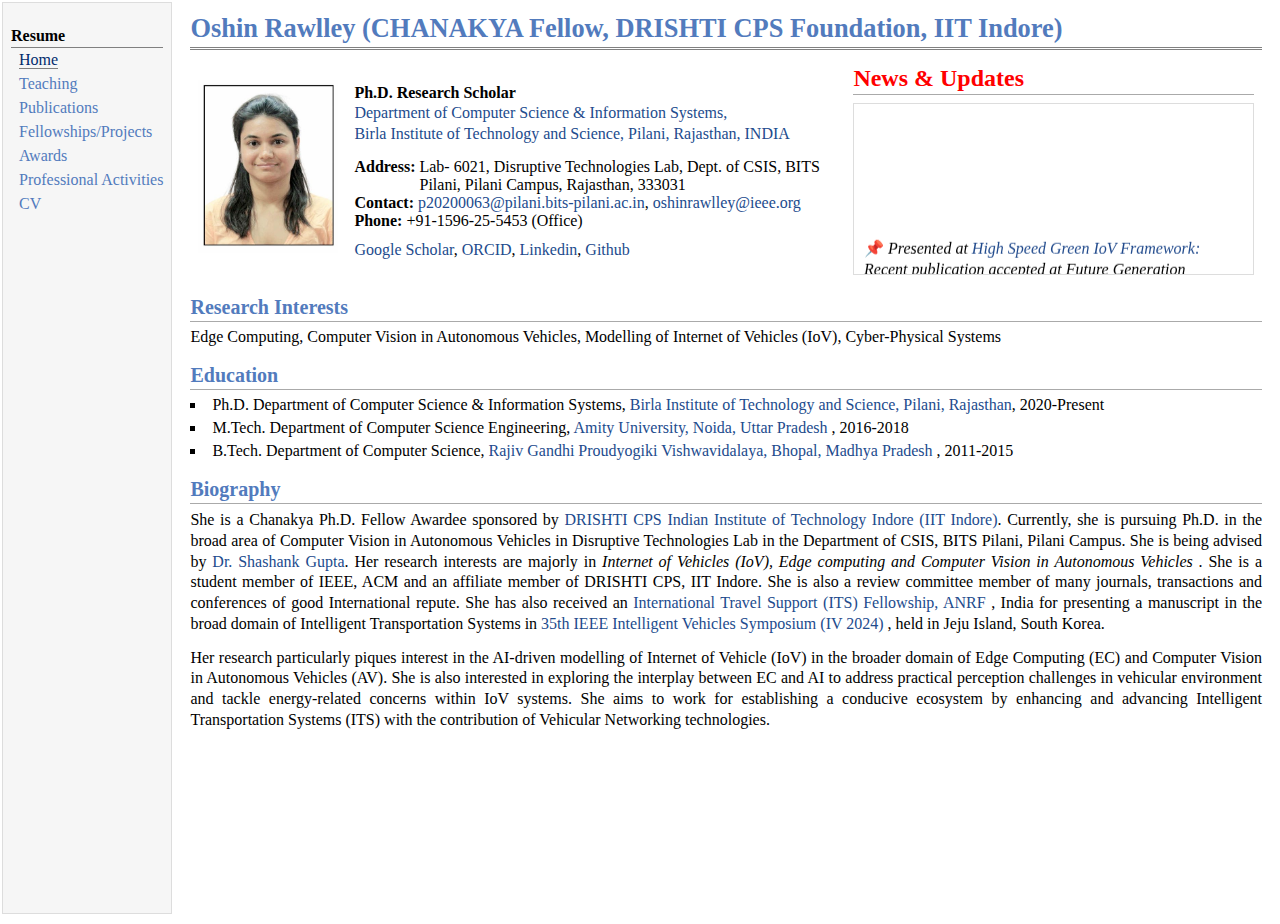
==== index.html @ a09fd59a "test5" ====
<!DOCTYPE html PUBLIC "-//W3C//DTD XHTML 1.1//EN"
  "http://www.w3.org/TR/xhtml11/DTD/xhtml11.dtd">
<html xmlns="http://www.w3.org/1999/xhtml" xml:lang="en">
<head>
<meta name="generator" content="jemdoc, see http://jemdoc.jaboc.net/" />
<meta http-equiv="Content-Type" content="text/html;charset=utf-8" />
<link rel="stylesheet" href="jemdoc.css" type="text/css" />
<title>Oshin Rawlley</title>
</head>
<body>
<table summary="Table for page layout." id="tlayout">
<tr valign="top">
  <!-- <td id="layout-menu" style="vertical-align: top; height: 100vh; background-color: #f6f6f6; padding: 5px; border-right: 0px solid #dddddd;"><div class="menu-category">Resume</div> -->
<td id="layout-menu"  style="vertical-align: top; height: 100vh; background-color: #f6f6f6; ">   
<div class="menu-category">Resume</div>
<div class="menu-item"><a href="index.html" class="current">Home</a></div>
<div class="menu-item"><a href="teaching.html">Teaching</a></div>
<div class="menu-item"><a href="publication.html">Publications</a></div>
<div class="menu-item"><a href="research-projects.html">Fellowships/Projects</a></div>
<div class="menu-item"><a href="awards.html">Awards </a></div>
<div class="menu-item"><a href="professional-activities.html">Professional Activities</a></div>
<div class="menu-item"><a href="CV.pdf" target="_blank">CV</a></div>
</td>
<td id="layout-content">
<div id="toptitle">
  <h1 style="color: #527bbd;">Oshin Rawlley 
    <a href="https://drishticps.iiti.ac.in/" style="color: #527bbd;">(CHANAKYA Fellow, DRISHTI CPS Foundation, IIT Indore)</a>
</h1>
</div>
<table class="imgtable">
  <tr>
    <!-- Profile Information -->
    <td style="width: 10%;">
      <img src="profile01.jpg" alt="150px" width="140px" height="173px" />&nbsp;
    </td>
    <td align="left">
      <p ><b>Ph.D. Research Scholar </b><br/>
        <a href="https://www.bits-pilani.ac.in/pilani/computer-science-information-systems/">Department of Computer Science & Information Systems,</a> <br />
         <a href="https://www.bits-pilani.ac.in/pilani/">Birla Institute of Technology and Science, Pilani, Rajasthan, INDIA </a> <br />
         <div style="margin-top: 10px; display: flex;">
          <b style="white-space: nowrap;">Address:&nbsp;</b>
          <span>Lab- 6021, Disruptive Technologies Lab, Dept. of CSIS, BITS Pilani, Pilani Campus, Rajasthan, 333031</span>
        </div>
              <b>Contact:</b> <a href="mailto:p20200063@pilani.bits-pilani.ac.in">p20200063@pilani.bits-pilani.ac.in</a>, <a href="mailto:oshinrawlley@ieee.org">oshinrawlley@ieee.org</a> <br/>
      <b>Phone: </b>+91-1596-25-5453 (Office) <br>
      <p style="margin-top: 10px;" ><a href="https://scholar.google.com/citations?user=vemj_AsAAAAJ">Google Scholar</a>, <a href="https://orcid.org/0000-0003-0786-3987">ORCID</a>, <a href="https://www.linkedin.com/in/oshin-r-835b43a1">Linkedin</a>, <a href="https://www.linkedin.com/in/oshin-r-835b43a1">Github</a></p>
      </p>
    </td>

    <!-- News Section -->
    <td style="width: 40%; vertical-align: top; padding-left: 20px; margin-top: -100px;height: 80%;">
      <h2 id="news-heading" class="news-motion" style="margin-top: -30px;">News & Updates</h2>
        <marquee behavior="scroll" direction="up" scrollamount="3" style="height: 150px; border: 1px solid #ddd; padding: 10px;"onmouseover="this.stop();" onmouseout="this.start();">
        <p>📌 <i> Presented at <a href="https://ieeexplore.ieee.org/abstract/document/10634206/">High Speed Green IoV Framework:</a> Recent publication accepted at Future Generation Computer Systems Journal </i> </p>
        <p>📌 <i> Presented at <a href="https://ieeexplore.ieee.org/abstract/document/10588439">IEEE IV 2024</a>, Jeju, South Korea </i> </p>
        <p>📌<i> Awarded <a href="https://ieeexplore.ieee.org/abstract/document/10588439">Chanakya Ph.D.</a> Fellowship </i></p>
        <p>📌<i> New paper <a href="https://ieeexplore.ieee.org/abstract/document/10588439">published</a> in IEEE Transactions </i></p>
        <p>📌<i> Invited speaker at <a href="https://ieeexplore.ieee.org/abstract/document/10588439">IoV Conference</a> 2024 </i></p>
      </marquee>
    </td>
  </tr>
</table>

<style>
  @keyframes slideMotion {
    0% { transform: translateX(-20px); opacity: 0; }
    50% { transform: translateX(10px); opacity: 0.8; }
    100% { transform: translateX(0); opacity: 1; }
  }

  /* .news-motion {
    color: #527bbd;
    text-align: left;
    margin-bottom: 8px;
    margin-top: -10px;
    color: red;
    font-size: 24px;
    font-weight: bold;
    animation: slideMotion 2s ease-in-out infinite alternate;
  } */

  @keyframes glitter {
  0% { text-shadow: 0 0 10px rgb(104, 140, 138), 0 0 20px rgb(124, 129, 112), 0 0 30px #ff0, 0 0 40px rgb(110, 94, 94); }
  50% { text-shadow: 0 0 20px rgb(130, 10, 16), 0 0 30px rgb(230, 221, 221), 0 0 40px #ff0, 0 0 50px rgb(138, 131, 131); }
  100% { text-shadow: 0 0 10px rgb(20, 20, 4), 0 0 20px rgb(127, 109, 109), 0 0 30px rgb(125, 125, 94), 0 0 40px rgb(145, 177, 186); }
}

.news-motion {
    color: red;
    text-align: left;
    margin-bottom: 8px;
    margin-top: -10px;
    font-size: 24px;
    font-weight: bold;
    animation: glitter 0.5s infinite alternate, slideMotion 2s ease-in-out infinite alternate;
}

  

  /* @keyframes blink {
  0%, 100% { opacity: 1; }
  50% { opacity: 0; }
}

.news-motion {
  color: #527bbd;
  text-align: left;
  margin-bottom: 15px;
  color: red;
  font-size: 24px;
  font-weight: bold;
  animation: blink 2s infinite;
} */

</style>


<h2 style="margin-bottom: 5px; margin-top: 0px;">Research Interests</h2>

<p style="margin-bottom: 0px;">Edge Computing, Computer Vision in Autonomous Vehicles, Modelling of Internet of Vehicles (IoV), Cyber-Physical Systems</p>


<h2 style="margin-top: 1px;" >Education</h2>
<ul style="margin-top: 0; padding-left: 0px; list-style-position: inside;">
  <li style="margin-bottom: 5px;">
    Ph.D. Department of Computer Science & Information Systems, <a href ="https://www.bits-pilani.ac.in/pilani/"> Birla Institute of Technology and Science, Pilani, Rajasthan</a>, 2020-Present
  </li>
  <li style="margin-bottom: 5px;">
    M.Tech. Department of Computer Science Engineering, <a href ="https://www.amity.edu/"> Amity University, Noida, Uttar Pradesh </a>, 2016-2018
  </li>
  <li style="margin-bottom: 5px;">
    B.Tech. Department of Computer Science, <a href ="https://www.rgpv.ac.in/"> Rajiv Gandhi Proudyogiki Vishwavidalaya, Bhopal, Madhya Pradesh </a>, 2011-2015
  </li>
</ul>

<h2 style="margin-top: -10px;">Biography</h2>
</div>
<p style="text-align: justify;">She is a Chanakya Ph.D. Fellow Awardee sponsored by <a href ="https://drishticps.iiti.ac.in/"> DRISHTI CPS Indian Institute of Technology Indore (IIT Indore)</a>. Currently, she is pursuing Ph.D. in the broad area of Computer Vision in Autonomous Vehicles in Disruptive Technologies Lab in the Department of CSIS, BITS Pilani, Pilani Campus. She is being advised by  <a href ="https://www.bits-pilani.ac.in/pilani/shashank-gupta/"> Dr. Shashank Gupta</a>. Her research interests are majorly in <i> Internet of Vehicles (IoV),
  Edge computing and Computer Vision in Autonomous Vehicles </i>. She is a student member of IEEE, ACM and an affiliate member of DRISHTI CPS, IIT Indore. She is also a review committee member of many
  journals, transactions and conferences of good International repute. She has also received an <a href="https://anrfonline.in/ANRF/its"> International Travel Support (ITS) Fellowship, ANRF </a>, India for
  presenting a manuscript in the broad domain of Intelligent
  Transportation Systems in <a href="https://ieee-iv.org/2024/"> 35th IEEE Intelligent Vehicles Symposium (IV 2024) </a>, held in Jeju Island, South Korea.</p>

  <p style="text-align: justify;">
  Her research particularly piques interest in the AI-driven modelling of Internet of Vehicle (IoV) in the broader
   domain of Edge Computing (EC) and Computer Vision in
Autonomous Vehicles (AV). She is also interested in exploring the interplay between EC and AI to address practical perception
challenges in vehicular environment and tackle energy-related concerns within IoV systems. She aims to work for establishing a conducive
 ecosystem by enhancing and advancing
 Intelligent Transportation Systems (ITS) with the contribution of Vehicular Networking technologies.
  </p>

  



</td>
</tr>
  
</table>
<!-- <div>Website Hits: <?php include('hitcounter.php'); ?></div> -->
</body>
  
</html>
---- jemdoc.css ----
/* Default css file for jemdoc. */

table#tlayout {
    border: none;
    border-collapse: separate;
    background: white;
}

body {
	background: white;
	font-family: "Adobe Kis", serif;
	/* font-family: Georgia, serif; */

	padding-bottom: 8px;
	margin: 0;
	/* font-size: 17px; */
}

#layout-menu {
	background: #f6f6f6;
	border: 1px solid #dddddd;
	padding-top: 0.5em;
	padding-left: 8px;
	padding-right: 8px;
	font-size: 1.0em;
	width: auto;
	white-space: nowrap;
    text-align: left;
    vertical-align: top;
}

#layout-menu td {
	background: #f4f4f4;
    vertical-align: top;
}

#layout-content {
	padding-top: 0.0em;
	padding-left: 1.0em;
	padding-right: 1.0em;
    border: none;
    background: white;
    text-align: left;
    vertical-align: top;
}

#layout-menu a {
	line-height: 1.5em;
	margin-left: 0.5em;
}

tt {
    background: #ffffdd;
}

pre, tt {
	font-size: 90%;
	font-family: monaco, monospace;
}

a, a > tt {
	color: #224b8d;
	text-decoration: none;
}

a:hover {
	border-bottom: 1px gray dotted;
}

#layout-menu a.current:link, #layout-menu a.current:visited {
	color: #022b6d;
	border-bottom: 1px gray solid;
}
#layout-menu a:link, #layout-menu a:visited, #layout-menu a:hover {
	color: #527bbd;
	text-decoration: none;
}
#layout-menu a:hover {
	text-decoration: none;
}

div.menu-category {
	border-bottom: 1px solid gray;
	margin-top: 0.8em;
	padding-top: 0.2em;
	padding-bottom: 0.1em;
	font-weight: bold;
}

div.menu-item {
	padding-left: 16px;
	text-indent: -16px;
}

div#toptitle {
	padding-bottom: 0.2em;
	margin-bottom: 1.5em;
	border-bottom: 3px double gray;
	}

/* Reduce space if we begin the page with a title. */
div#toptitle + h2, div#toptitle + h3 {
	margin-top: -0.7em;
}

div#subtitle {
	margin-top: 0.0em;
	margin-bottom: 0.0em;
	padding-top: 0em;
	padding-bottom: 0.1em;
}

em {
	font-style: italic;
}

strong {
	font-weight: bold;
}


h1, h2, h3 {
	color: #527bbd;
	margin-top: 0.7em;
	margin-bottom: 0.3em;
	padding-bottom: 0.2em;
	line-height: 1.0;
	padding-top: 0.5em;
	border-bottom: 1px solid #aaaaaa;
}

h1 {
	font-size: 165%;
}

h2 {
	padding-top: 0.8em;
	font-size: 125%;
}

h2 + h3 {
    padding-top: 0.2em;
}

h3 {
	font-size: 110%;
	border-bottom: none;
}

p {
	margin-top: 0.0em;
	margin-bottom: 0.8em;
	padding: 0;
	line-height: 1.3;
}

pre {
	padding: 0;
	margin: 0;
}

div#footer {
	font-size: small;
	border-top: 1px solid #c0c0c0;
	padding-top: 0.1em;
	margin-top: 4.0em;
	color: #c0c0c0;
}

div#footer a {
	color: #80a0b0;
}

div#footer-text {
	float: left;
	padding-bottom: 8px;
}

ul, ol, dl {
	margin-top: 0.2em;
	padding-top: 0;
	margin-bottom: 0.8em;
}

dt {
	margin-top: 0.5em;
	margin-bottom: 0;
}

dl {
	margin-left: 20px;
}

dd {
	color: #222222;
}

dd > *:first-child {
	margin-top: 0;
}

ul {
	list-style-position: outside;
	list-style-type: square;
}

p + ul, p + ol {
	margin-top: -0.5em;
}

li ul, li ol {
	margin-top: -0.3em;
}

ol {
	list-style-position: outside;
	list-style-type: decimal;
}

li p, dd p {
	margin-bottom: 0.3em;
}


ol ol {
	list-style-type: lower-alpha;
}

ol ol ol {
	list-style-type: lower-roman;
}

p + div.codeblock {
	margin-top: -0.6em;
}

div.codeblock, div.infoblock {
	margin-right: 0%;
	margin-top: 1.2em;
	margin-bottom: 1.3em;
}

div.blocktitle {
	font-weight: bold;
	color: #cd7b62;
	margin-top: 1.2em;
	margin-bottom: 0.1em;
}

div.blockcontent {
	border: 1px solid silver;
	padding: 0.3em 0.5em;
}

div.infoblock > div.blockcontent {
	background: #ffffee;
}

div.blockcontent p + ul, div.blockcontent p + ol {
	margin-top: 0.4em;
}

div.infoblock p {
	margin-bottom: 0em;
}

div.infoblock li p, div.infoblock dd p {
	margin-bottom: 0.5em;
}

div.infoblock p + p {
	margin-top: 0.8em;
}

div.codeblock > div.blockcontent {
	background: #f6f6f6;
}

span.pycommand {
	color: #000070;
}

span.statement {
	color: #008800;
}
span.builtin {
	color: #000088;
}
span.special {
	color: #990000;
}
span.operator {
	color: #880000;
}
span.error {
	color: #aa0000;
}
span.comment, span.comment > *, span.string, span.string > * {
	color: #606060;
}

@media print {
	#layout-menu { display: none; }
}

#fwtitle {
	margin: 2px;
}

#fwtitle #toptitle {
	padding-left: 0.5em;
	margin-bottom: 0.5em;
}

#layout-content h1:first-child, #layout-content h2:first-child, #layout-content h3:first-child {
	margin-top: -0.7em;
}

div#toptitle h1, #layout-content div#toptitle h1 {
	margin-bottom: 0.0em;
	padding-bottom: 0.1em;
	padding-top: 0;
	margin-top: 0.5em;
	border-bottom: none;
}

img.eq {
	padding: 0;
	padding-left: 0.1em;
	padding-right: 0.1em;
	margin: 0;
}

img.eqwl {
	padding-left: 2em;
	padding-top: 0.6em;
	padding-bottom: 0.2em;
	margin: 0;
}

table {
    border: 2px solid black;
    border-collapse: collapse;
}

td {
    padding: 2px;
    padding-left: 0.5em;
    padding-right: 0.5em;
    text-align: center;
    border: 1px solid gray;
}

table + table {
    margin-top: 1em;
}

tr.heading {
    font-weight: bold;
    border-bottom: 2px solid black;
}

img {
    border: none;
}

table.imgtable, table.imgtable td {
    border: none;
    text-align: left;
}


.teaching-experience {
	display: flex;
	flex-direction: column;
	width: 100%;
	max-width: 1200px;
	margin: auto;
  }
  
  .year-row {
	display: grid;
	grid-template-columns: 1fr 2fr 2fr; /* Year takes 1 column, semesters take 2 each */
	gap: 20px;
	align-items: center;
	padding: 20px 0;
	border-bottom: 2px solid #ddd;
  }
  
  .year-row h6 {
	grid-column: 1 / 2;
	text-align: center;
	font-size: 1.8rem;
	font-weight: bold;
	color: #2c3e50;
  }
  
  
  
  .semester strong {
	color: #333;
	/* text-decoration: underline; */
  }
  
  .semester a {
	color: #007bff;
	text-decoration: none;
  }
  
  .semester a:hover {
	text-decoration: underline;
  }
  
  @media (max-width: 768px) {
	.year-row {
	  grid-template-columns: 1fr; /* Stack everything for smaller screens */
	}
  }
  

  /* .teaching-experience {
	display: flex;
	justify-content: center;
	align-items: center;
	width: 100%;
	padding: 10px;
  }
  
  .grid-container {
	display: grid;
	grid-template-columns: repeat(auto-fit, minmax(250px, 1fr));
	gap: 15px;
	width: 100%;
	max-width: 1000px;
	padding-left: 40px;

  }
  
  .year-box {
	background-color: #a8b6af36;
	padding: 15px;
	border: 1.5px solid #ddd;
	border-radius: 8px;
	box-shadow: 2px 2px 8px rgba(0, 0, 0, 0.1);
  }
  
  h6 {
	font-size: 20px;
	color: #527bbd;
	text-align: center;
	border-bottom: 1.5px solid #527bbd;
	padding-bottom: 4px;
	margin-bottom: 8px;
  }
  
  .semester {
	margin-top: 6px;
	font-size: 12px;
	line-height: 1.4;
  } */
  

  .teaching-experience {
	display: flex;
	justify-content:right;
	align-items: right;
	width: 100%;
	padding: 5px;
  }
  
  .grid-container {
	display: grid;
	grid-template-columns: repeat(auto-fit, minmax(300px, 1fr));
	column-gap: 20px;
	row-gap: 20px;
	width: 100%;
	max-width: 1150px;
	padding-left: 20px;
	margin-top: -10px;
  }
  
  .year-box {
	background-color: #a8b6af36;
	padding: 15px;
	border: 2px solid #ddd;
	border-radius: 10px;
	box-shadow: 3px 3px 10px rgba(0, 0, 0, 0.1);
  }
  
  h6 {
	font-size: 18px;
	color: #527bbd;
	text-align: center;
	border-bottom: 2px solid #527bbd;
	padding-bottom: 5px;
	margin-bottom: 10px;
	margin-top: 5px;
  }
  
  .semester {
	margin-top: 10px;
	font-size: 13px;
	line-height: 1.5;
  }

  .semester {
	background: #f1f3f5;
	padding: 10px;
	border-radius: 10px;
	box-shadow: 0px 2px 5px rgba(0, 0, 0, 0.1);
	border-left: 4px solid #778492;
  }

  .semester strong {
	color: #527bbd;
	font-size: 15px;
	text-decoration: underline;
	display: inline;
  }
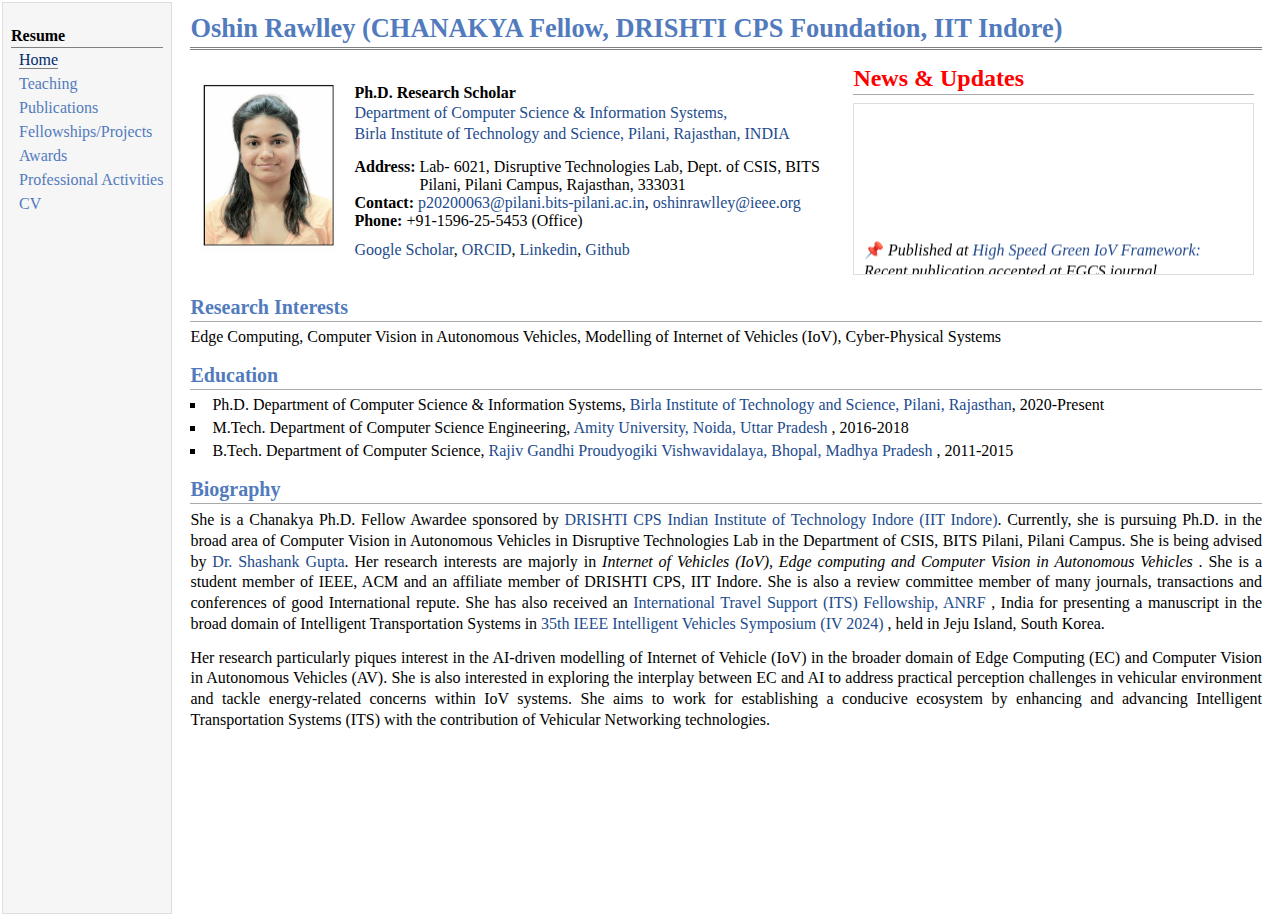
==== commit da891851: "c" ====
--- a/index.html
+++ b/index.html
@@ -51,12 +51,10 @@
     <td style="width: 40%; vertical-align: top; padding-left: 20px; margin-top: -100px;height: 80%;">
       <h2 id="news-heading" class="news-motion" style="margin-top: -30px;">News & Updates</h2>
         <marquee behavior="scroll" direction="up" scrollamount="3" style="height: 150px; border: 1px solid #ddd; padding: 10px;"onmouseover="this.stop();" onmouseout="this.start();">
-        <p>📌 <i> Presented at <a href="https://ieeexplore.ieee.org/abstract/document/10634206/">High Speed Green IoV Framework:</a> Recent publication accepted at Future Generation Computer Systems Journal </i> </p>
+        <p>📌 <i> Published at <a href="https://www.sciencedirect.com/science/article/pii/S0167739X25001128">High Speed Green IoV Framework:</a> Recent publication accepted at FGCS journal </i> </p>
         <p>📌 <i> Presented at <a href="https://ieeexplore.ieee.org/abstract/document/10588439">IEEE IV 2024</a>, Jeju, South Korea </i> </p>
-        <p>📌<i> Awarded <a href="https://ieeexplore.ieee.org/abstract/document/10588439">Chanakya Ph.D.</a> Fellowship </i></p>
-        <p>📌<i> New paper <a href="https://ieeexplore.ieee.org/abstract/document/10588439">published</a> in IEEE Transactions </i></p>
-        <p>📌<i> Invited speaker at <a href="https://ieeexplore.ieee.org/abstract/document/10588439">IoV Conference</a> 2024 </i></p>
-      </marquee>
+        <p>📌<i> New paper <a href="https://ieeexplore.ieee.org/abstract/document/10588439">published</a> in IEEE Transactions on Consumer Electronics </i></p>
+        </marquee>
     </td>
   </tr>
 </table>
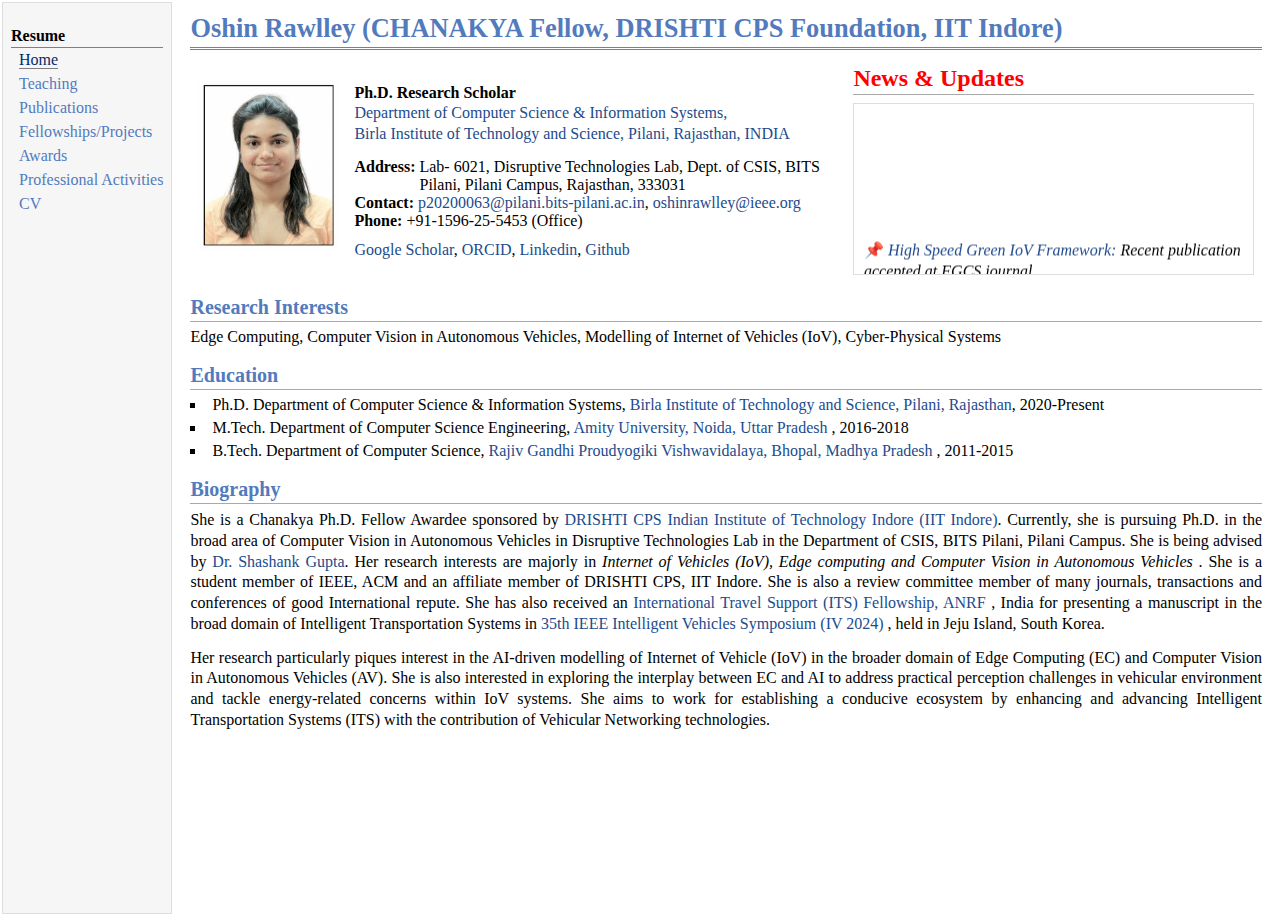
==== commit 512123dd: "done" ====
--- a/index.html
+++ b/index.html
@@ -51,7 +51,7 @@
     <td style="width: 40%; vertical-align: top; padding-left: 20px; margin-top: -100px;height: 80%;">
       <h2 id="news-heading" class="news-motion" style="margin-top: -30px;">News & Updates</h2>
         <marquee behavior="scroll" direction="up" scrollamount="3" style="height: 150px; border: 1px solid #ddd; padding: 10px;"onmouseover="this.stop();" onmouseout="this.start();">
-        <p>📌 <i> Published at <a href="https://www.sciencedirect.com/science/article/pii/S0167739X25001128">High Speed Green IoV Framework:</a> Recent publication accepted at FGCS journal </i> </p>
+        <p>📌 <i> <a href="https://www.sciencedirect.com/science/article/pii/S0167739X25001128">High Speed Green IoV Framework:</a> Recent publication accepted at FGCS journal </i> </p>
         <p>📌 <i> Presented at <a href="https://ieeexplore.ieee.org/abstract/document/10588439">IEEE IV 2024</a>, Jeju, South Korea </i> </p>
         <p>📌<i> New paper <a href="https://ieeexplore.ieee.org/abstract/document/10588439">published</a> in IEEE Transactions on Consumer Electronics </i></p>
         </marquee>
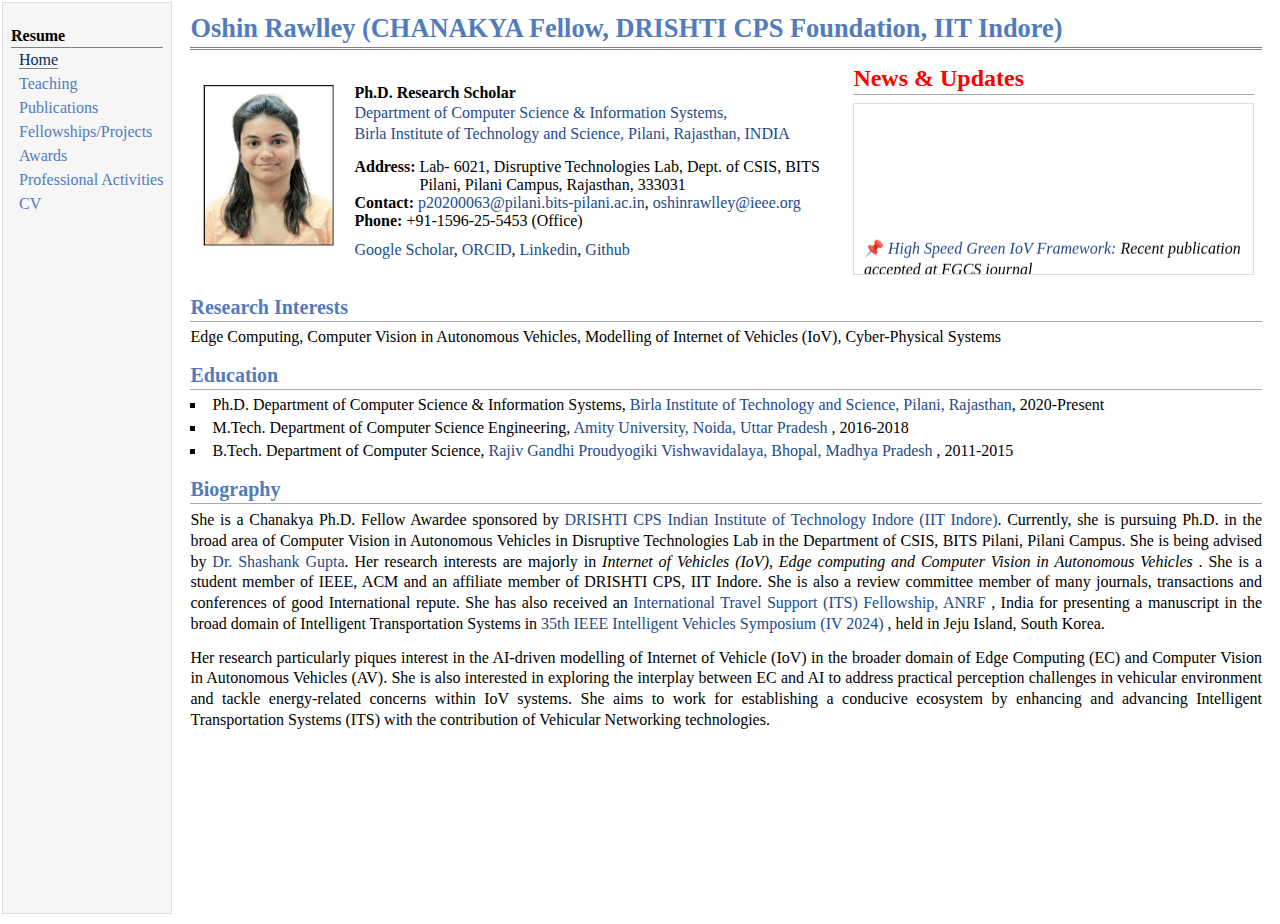
==== commit b5240dfe: "done" ====
--- a/index.html
+++ b/index.html
@@ -19,7 +19,7 @@
 <div class="menu-item"><a href="research-projects.html">Fellowships/Projects</a></div>
 <div class="menu-item"><a href="awards.html">Awards </a></div>
 <div class="menu-item"><a href="professional-activities.html">Professional Activities</a></div>
-<div class="menu-item"><a href="CV.pdf" target="_blank">CV</a></div>
+<div class="menu-item"><a href="CV1.pdf" target="_blank">CV</a></div>
 </td>
 <td id="layout-content">
 <div id="toptitle">
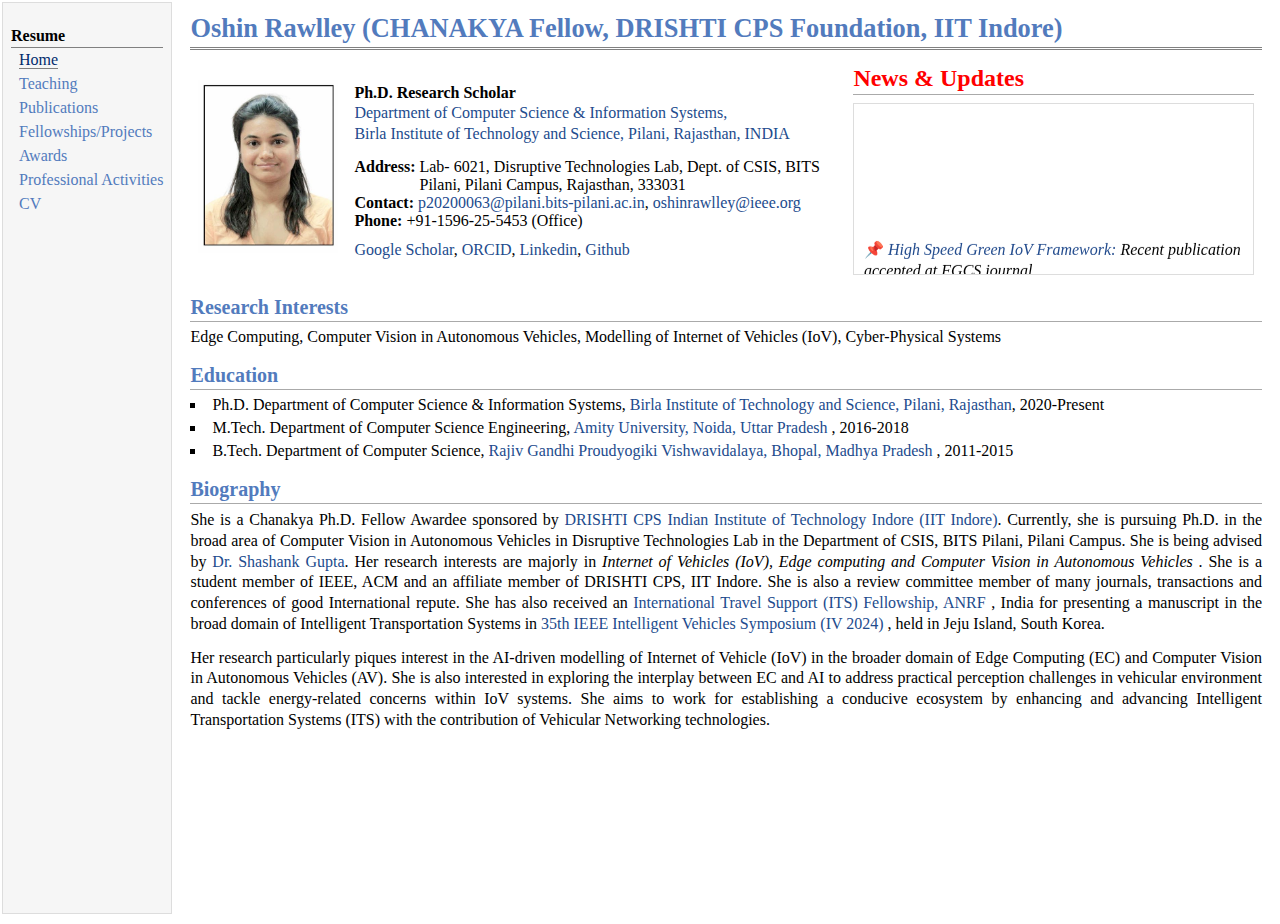
==== commit 1e005ce1: "done" ====
--- a/index.html
+++ b/index.html
@@ -19,7 +19,7 @@
 <div class="menu-item"><a href="research-projects.html">Fellowships/Projects</a></div>
 <div class="menu-item"><a href="awards.html">Awards </a></div>
 <div class="menu-item"><a href="professional-activities.html">Professional Activities</a></div>
-<div class="menu-item"><a href="CV1.pdf" target="_blank">CV</a></div>
+<div class="menu-item"><a href="CV.pdf" target="_blank">CV</a></div>
 </td>
 <td id="layout-content">
 <div id="toptitle">
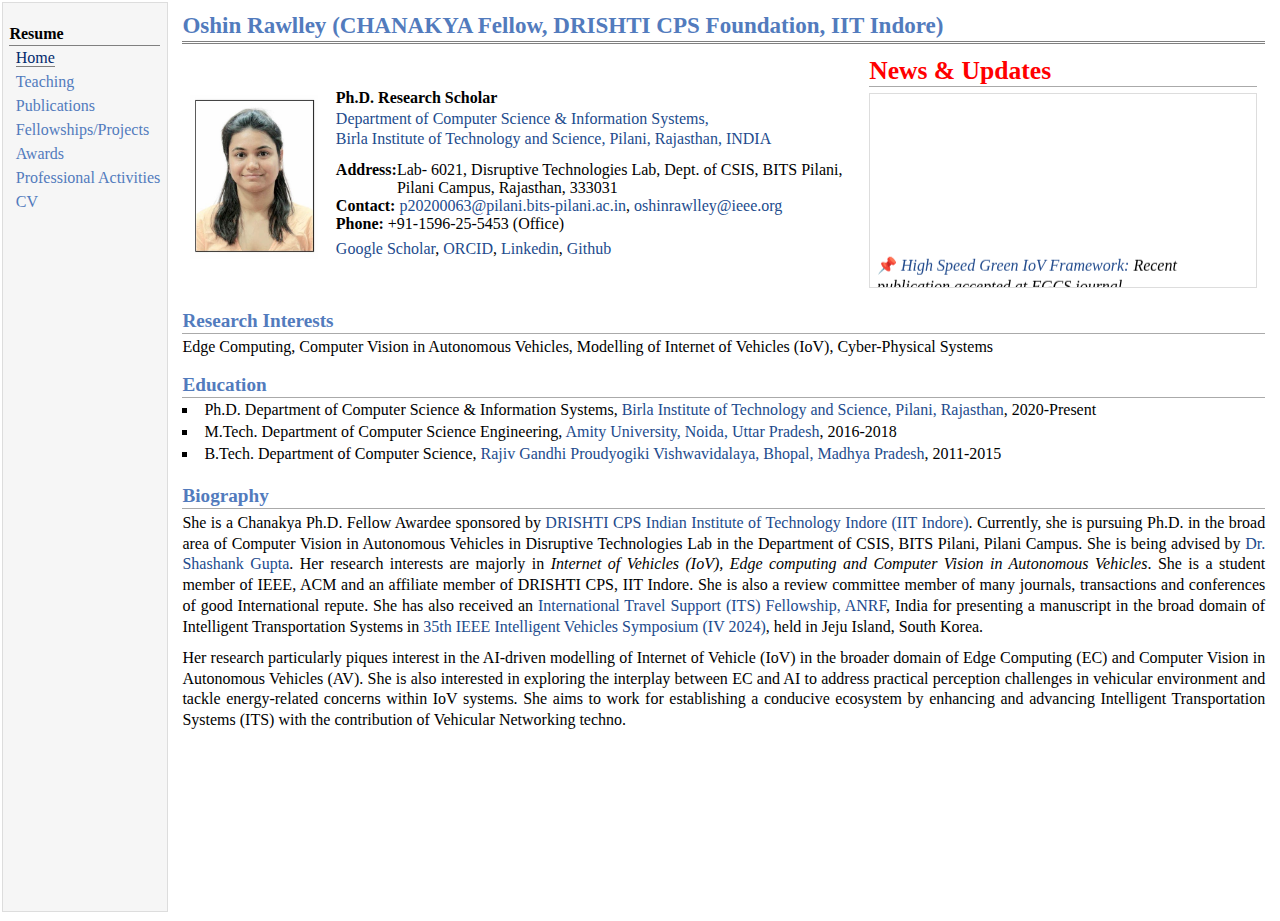
==== commit 4b4f8e8d: "Fixed Scaling" ====
--- a/index.html
+++ b/index.html
@@ -4,62 +4,96 @@
 <head>
 <meta name="generator" content="jemdoc, see http://jemdoc.jaboc.net/" />
 <meta http-equiv="Content-Type" content="text/html;charset=utf-8" />
+<meta name="viewport" content="width=device-width, initial-scale=1.0" /> <!-- Added for proper scaling -->
 <link rel="stylesheet" href="jemdoc.css" type="text/css" />
 <title>Oshin Rawlley</title>
 </head>
 <body>
 <table summary="Table for page layout." id="tlayout">
 <tr valign="top">
-  <!-- <td id="layout-menu" style="vertical-align: top; height: 100vh; background-color: #f6f6f6; padding: 5px; border-right: 0px solid #dddddd;"><div class="menu-category">Resume</div> -->
-<td id="layout-menu"  style="vertical-align: top; height: 100vh; background-color: #f6f6f6; ">   
-<div class="menu-category">Resume</div>
-<div class="menu-item"><a href="index.html" class="current">Home</a></div>
-<div class="menu-item"><a href="teaching.html">Teaching</a></div>
-<div class="menu-item"><a href="publication.html">Publications</a></div>
-<div class="menu-item"><a href="research-projects.html">Fellowships/Projects</a></div>
-<div class="menu-item"><a href="awards.html">Awards </a></div>
-<div class="menu-item"><a href="professional-activities.html">Professional Activities</a></div>
-<div class="menu-item"><a href="CV.pdf" target="_blank">CV</a></div>
-</td>
-<td id="layout-content">
-<div id="toptitle">
-  <h1 style="color: #527bbd;">Oshin Rawlley 
-    <a href="https://drishticps.iiti.ac.in/" style="color: #527bbd;">(CHANAKYA Fellow, DRISHTI CPS Foundation, IIT Indore)</a>
-</h1>
-</div>
-<table class="imgtable">
-  <tr>
-    <!-- Profile Information -->
-    <td style="width: 10%;">
-      <img src="profile01.jpg" alt="150px" width="140px" height="173px" />&nbsp;
-    </td>
-    <td align="left">
-      <p ><b>Ph.D. Research Scholar </b><br/>
-        <a href="https://www.bits-pilani.ac.in/pilani/computer-science-information-systems/">Department of Computer Science & Information Systems,</a> <br />
-         <a href="https://www.bits-pilani.ac.in/pilani/">Birla Institute of Technology and Science, Pilani, Rajasthan, INDIA </a> <br />
-         <div style="margin-top: 10px; display: flex;">
-          <b style="white-space: nowrap;">Address:&nbsp;</b>
-          <span>Lab- 6021, Disruptive Technologies Lab, Dept. of CSIS, BITS Pilani, Pilani Campus, Rajasthan, 333031</span>
-        </div>
-              <b>Contact:</b> <a href="mailto:p20200063@pilani.bits-pilani.ac.in">p20200063@pilani.bits-pilani.ac.in</a>, <a href="mailto:oshinrawlley@ieee.org">oshinrawlley@ieee.org</a> <br/>
-      <b>Phone: </b>+91-1596-25-5453 (Office) <br>
-      <p style="margin-top: 10px;" ><a href="https://scholar.google.com/citations?user=vemj_AsAAAAJ">Google Scholar</a>, <a href="https://orcid.org/0000-0003-0786-3987">ORCID</a>, <a href="https://www.linkedin.com/in/oshin-r-835b43a1">Linkedin</a>, <a href="https://www.linkedin.com/in/oshin-r-835b43a1">Github</a></p>
-      </p>
-    </td>
-
-    <!-- News Section -->
-    <td style="width: 40%; vertical-align: top; padding-left: 20px; margin-top: -100px;height: 80%;">
-      <h2 id="news-heading" class="news-motion" style="margin-top: -30px;">News & Updates</h2>
-        <marquee behavior="scroll" direction="up" scrollamount="3" style="height: 150px; border: 1px solid #ddd; padding: 10px;"onmouseover="this.stop();" onmouseout="this.start();">
-        <p>📌 <i> <a href="https://www.sciencedirect.com/science/article/pii/S0167739X25001128">High Speed Green IoV Framework:</a> Recent publication accepted at FGCS journal </i> </p>
+  <td id="layout-menu" style="vertical-align: top; height: 100vh; background-color: #f6f6f6;">
+    <div class="menu-category">Resume</div>
+    <div class="menu-item"><a href="index.html" class="current">Home</a></div>
+    <div class="menu-item"><a href="teaching.html">Teaching</a></div>
+    <div class="menu-item"><a href="publication.html">Publications</a></div>
+    <div class="menu-item"><a href="research-projects.html">Fellowships/Projects</a></div>
+    <div class="menu-item"><a href="awards.html">Awards</a></div>
+    <div class="menu-item"><a href="professional-activities.html">Professional Activities</a></div>
+    <div class="menu-item"><a href="CV.pdf" target="_blank">CV</a></div>
+  </td>
+  <td id="layout-content">
+    <div id="toptitle">
+      <h1 style="color: #527bbd;">Oshin Rawlley 
+        <a href="https://drishticps.iiti.ac.in/" style="color: #527bbd;">(CHANAKYA Fellow, DRISHTI CPS Foundation, IIT Indore)</a>
+      </h1>
+    </div>
+    <table class="imgtable">
+      <tr>
+        <!-- Profile Information -->
+        <td class="profile-img">
+          <img src="profile01.jpg" alt="Profile Picture" style="width: 10vw; height: auto;" />
+        </td>
+        <td class="profile-info" align="left">
+          <p><b>Ph.D. Research Scholar </b><br/>
+            <a href="https://www.bits-pilani.ac.in/pilani/computer-science-information-systems/">Department of Computer Science & Information Systems,</a> <br />
+            <a href="https://www.bits-pilani.ac.in/pilani/">Birla Institute of Technology and Science, Pilani, Rajasthan, INDIA </a> <br />
+            <div style="margin-top: 0.5vw; display: flex;">
+              <b style="white-space: nowrap;">Address: </b>
+              <span>Lab- 6021, Disruptive Technologies Lab, Dept. of CSIS, BITS Pilani, Pilani Campus, Rajasthan, 333031</span>
+            </div>
+            <b>Contact:</b> <a href="mailto:p20200063@pilani.bits-pilani.ac.in">p20200063@pilani.bits-pilani.ac.in</a>, <a href="mailto:oshinrawlley@ieee.org">oshinrawlley@ieee.org</a> <br/>
+            <b>Phone: </b>+91-1596-25-5453 (Office) <br/>
+            <p style="margin-top: 0.5vw;">
+              <a href="https://scholar.google.com/citations?user=vemj_AsAAAAJ">Google Scholar</a>, 
+              <a href="https://orcid.org/0000-0003-0786-3987">ORCID</a>, 
+              <a href="https://www.linkedin.com/in/oshin-r-835b43a1">Linkedin</a>, 
+              <a href="https://www.linkedin.com/in/oshin-r-835b43a1">Github</a>
+            </p>
+          </p>
+        </td>
+        <!-- News Section -->
+        <td class="news-section">
+          <h2 id="news-heading" class="news-motion">News & Updates</h2>
+          <marquee behavior="scroll" direction="up" scrollamount="3" style="height: 20vh; border: 1px solid #ddd; padding: 0.5vw;" onmouseover="this.stop();" onmouseout="this.start();">
+            <p>📌 <i> <a href="https://www.sciencedirect.com/science/article/pii/S0167739X25001128">High Speed Green IoV Framework:</a> Recent publication accepted at FGCS journal </i> </p>
         <p>📌 <i> Presented at <a href="https://ieeexplore.ieee.org/abstract/document/10588439">IEEE IV 2024</a>, Jeju, South Korea </i> </p>
         <p>📌<i> New paper <a href="https://ieeexplore.ieee.org/abstract/document/10588439">published</a> in IEEE Transactions on Consumer Electronics </i></p>
-        </marquee>
-    </td>
-  </tr>
+          </marquee>
+        </td>
+      </tr>
+    </table>
+
+    <h2 style="margin-bottom: 0.3vw; margin-top: 0.5vw;">Research Interests</h2>
+    <p style="margin-bottom: 0;">Edge Computing, Computer Vision in Autonomous Vehicles, Modelling of Internet of Vehicles (IoV), Cyber-Physical Systems</p>
+
+    <h2 style="margin-top: 0.5vw;">Education</h2>
+    <ul style="margin-top: 0; padding-left: 0vw; list-style-position: inside;">
+      <li style="margin-bottom: 0.3vw;">
+        Ph.D. Department of Computer Science & Information Systems, <a href="https://www.bits-pilani.ac.in/pilani/">Birla Institute of Technology and Science, Pilani, Rajasthan</a>, 2020-Present
+      </li>
+      <li style="margin-bottom: 0.3vw;">
+        M.Tech. Department of Computer Science Engineering, <a href="https://www.amity.edu/">Amity University, Noida, Uttar Pradesh</a>, 2016-2018
+      </li>
+      <li style="margin-bottom: 0.3vw;">
+        B.Tech. Department of Computer Science, <a href="https://www.rgpv.ac.in/">Rajiv Gandhi Proudyogiki Vishwavidalaya, Bhopal, Madhya Pradesh</a>, 2011-2015
+      </li>
+    </ul>
+
+    <h2 style="margin-top: 0.5vw;">Biography</h2>
+    <p style="text-align: justify;">
+      She is a Chanakya Ph.D. Fellow Awardee sponsored by <a href="https://drishticps.iiti.ac.in/">DRISHTI CPS Indian Institute of Technology Indore (IIT Indore)</a>. Currently, she is pursuing Ph.D. in the broad area of Computer Vision in Autonomous Vehicles in Disruptive Technologies Lab in the Department of CSIS, BITS Pilani, Pilani Campus. She is being advised by <a href="https://www.bits-pilani.ac.in/pilani/shashank-gupta/">Dr. Shashank Gupta</a>. Her research interests are majorly in <i>Internet of Vehicles (IoV), Edge computing and Computer Vision in Autonomous Vehicles</i>. She is a student member of IEEE, ACM and an affiliate member of DRISHTI CPS, IIT Indore. She is also a review committee member of many journals, transactions and conferences of good International repute. She has also received an <a href="https://anrfonline.in/ANRF/its">International Travel Support (ITS) Fellowship, ANRF</a>, India for presenting a manuscript in the broad domain of Intelligent Transportation Systems in <a href="https://ieee-iv.org/2024/">35th IEEE Intelligent Vehicles Symposium (IV 2024)</a>, held in Jeju Island, South Korea.
+    </p>
+    <p style="text-align: justify;">
+      Her research particularly piques interest in the AI-driven modelling of Internet of Vehicle (IoV) in the broader domain of Edge Computing (EC) and Computer Vision in Autonomous Vehicles (AV). She is also interested in exploring the interplay between EC and AI to address practical perception challenges in vehicular environment and tackle energy-related concerns within IoV systems. She aims to work for establishing a conducive ecosystem by enhancing and advancing Intelligent Transportation Systems (ITS) with the contribution of Vehicular Networking techno.
+    </p>
+  </td>
+</tr>
 </table>
+</body>
+</html>
 
-<style>
+
+<!-- <style>
   @keyframes slideMotion {
     0% { transform: translateX(-20px); opacity: 0; }
     50% { transform: translateX(10px); opacity: 0.8; }
@@ -110,53 +144,4 @@
   animation: blink 2s infinite;
 } */
 
-</style>
-
-
-<h2 style="margin-bottom: 5px; margin-top: 0px;">Research Interests</h2>
-
-<p style="margin-bottom: 0px;">Edge Computing, Computer Vision in Autonomous Vehicles, Modelling of Internet of Vehicles (IoV), Cyber-Physical Systems</p>
-
-
-<h2 style="margin-top: 1px;" >Education</h2>
-<ul style="margin-top: 0; padding-left: 0px; list-style-position: inside;">
-  <li style="margin-bottom: 5px;">
-    Ph.D. Department of Computer Science & Information Systems, <a href ="https://www.bits-pilani.ac.in/pilani/"> Birla Institute of Technology and Science, Pilani, Rajasthan</a>, 2020-Present
-  </li>
-  <li style="margin-bottom: 5px;">
-    M.Tech. Department of Computer Science Engineering, <a href ="https://www.amity.edu/"> Amity University, Noida, Uttar Pradesh </a>, 2016-2018
-  </li>
-  <li style="margin-bottom: 5px;">
-    B.Tech. Department of Computer Science, <a href ="https://www.rgpv.ac.in/"> Rajiv Gandhi Proudyogiki Vishwavidalaya, Bhopal, Madhya Pradesh </a>, 2011-2015
-  </li>
-</ul>
-
-<h2 style="margin-top: -10px;">Biography</h2>
-</div>
-<p style="text-align: justify;">She is a Chanakya Ph.D. Fellow Awardee sponsored by <a href ="https://drishticps.iiti.ac.in/"> DRISHTI CPS Indian Institute of Technology Indore (IIT Indore)</a>. Currently, she is pursuing Ph.D. in the broad area of Computer Vision in Autonomous Vehicles in Disruptive Technologies Lab in the Department of CSIS, BITS Pilani, Pilani Campus. She is being advised by  <a href ="https://www.bits-pilani.ac.in/pilani/shashank-gupta/"> Dr. Shashank Gupta</a>. Her research interests are majorly in <i> Internet of Vehicles (IoV),
-  Edge computing and Computer Vision in Autonomous Vehicles </i>. She is a student member of IEEE, ACM and an affiliate member of DRISHTI CPS, IIT Indore. She is also a review committee member of many
-  journals, transactions and conferences of good International repute. She has also received an <a href="https://anrfonline.in/ANRF/its"> International Travel Support (ITS) Fellowship, ANRF </a>, India for
-  presenting a manuscript in the broad domain of Intelligent
-  Transportation Systems in <a href="https://ieee-iv.org/2024/"> 35th IEEE Intelligent Vehicles Symposium (IV 2024) </a>, held in Jeju Island, South Korea.</p>
-
-  <p style="text-align: justify;">
-  Her research particularly piques interest in the AI-driven modelling of Internet of Vehicle (IoV) in the broader
-   domain of Edge Computing (EC) and Computer Vision in
-Autonomous Vehicles (AV). She is also interested in exploring the interplay between EC and AI to address practical perception
-challenges in vehicular environment and tackle energy-related concerns within IoV systems. She aims to work for establishing a conducive
- ecosystem by enhancing and advancing
- Intelligent Transportation Systems (ITS) with the contribution of Vehicular Networking technologies.
-  </p>
-
-  
-
-
-
-</td>
-</tr>
-  
-</table>
-<!-- <div>Website Hits: <?php include('hitcounter.php'); ?></div> -->
-</body>
-  
-</html>
+</style> -->--- a/jemdoc.css
+++ b/jemdoc.css
@@ -1,52 +1,61 @@
-/* Default css file for jemdoc. */
+/* Default css file for jemdoc, modified for proportional scaling */
 
 table#tlayout {
     border: none;
     border-collapse: separate;
     background: white;
+    width: 100%; /* Full viewport width */
+    max-width: 100vw; /* No cap, full stretch */
+    margin: 0 auto;
+}
+
+html {
+    font-size: clamp(16px, 1.1vw, 80px); /* Slightly larger base scaling */
+}
+
+p {
+    font-size: 1rem; /* Scales with root */
 }
 
 body {
-	background: white;
-	font-family: "Adobe Kis", serif;
-	/* font-family: Georgia, serif; */
-
-	padding-bottom: 8px;
-	margin: 0;
-	/* font-size: 17px; */
+    background: white;
+    font-family: "Adobe Kis", serif;
+    padding-bottom: 0.5vw; /* Scale padding */
+    margin: 0;
 }
 
 #layout-menu {
-	background: #f6f6f6;
-	border: 1px solid #dddddd;
-	padding-top: 0.5em;
-	padding-left: 8px;
-	padding-right: 8px;
-	font-size: 1.0em;
-	width: auto;
-	white-space: nowrap;
+    background: #f6f6f6;
+    border: 1px solid #dddddd;
+    padding-top: 0.5vw;
+    padding-left: 0.5vw;
+    padding-right: 0.5vw;
+    font-size: clamp(16px, 1vw, 80px); /* Scales but stays readable */
+    width: 12%; /* Fixed proportional width for menu */
+    white-space: nowrap;
     text-align: left;
     vertical-align: top;
 }
 
 #layout-menu td {
-	background: #f4f4f4;
+    background: #f4f4f4;
     vertical-align: top;
 }
 
 #layout-content {
-	padding-top: 0.0em;
-	padding-left: 1.0em;
-	padding-right: 1.0em;
+    padding-top: 0;
+    padding-left: 1vw;
+    padding-right: 1vw;
     border: none;
     background: white;
     text-align: left;
     vertical-align: top;
+    width: 85vw; /* Remaining space after menu */
 }
 
 #layout-menu a {
-	line-height: 1.5em;
-	margin-left: 0.5em;
+    line-height: 1.5;
+    margin-left: 0.5vw;
 }
 
 tt {
@@ -54,88 +63,88 @@
 }
 
 pre, tt {
-	font-size: 90%;
-	font-family: monaco, monospace;
+    font-size: 90%;
+    font-family: monaco, monospace;
 }
 
 a, a > tt {
-	color: #224b8d;
-	text-decoration: none;
+    color: #224b8d;
+    text-decoration: none;
 }
 
 a:hover {
-	border-bottom: 1px gray dotted;
+    border-bottom: 1px gray dotted;
 }
 
 #layout-menu a.current:link, #layout-menu a.current:visited {
-	color: #022b6d;
-	border-bottom: 1px gray solid;
-}
+    color: #022b6d;
+    border-bottom: 1px gray solid;
+}
+
 #layout-menu a:link, #layout-menu a:visited, #layout-menu a:hover {
-	color: #527bbd;
-	text-decoration: none;
-}
+    color: #527bbd;
+    text-decoration: none;
+}
+
 #layout-menu a:hover {
-	text-decoration: none;
+    text-decoration: none;
 }
 
 div.menu-category {
-	border-bottom: 1px solid gray;
-	margin-top: 0.8em;
-	padding-top: 0.2em;
-	padding-bottom: 0.1em;
-	font-weight: bold;
+    border-bottom: 1px solid gray;
+    margin-top: 0.8em;
+    padding-top: 0.2em;
+    padding-bottom: 0.1em;
+    font-weight: bold;
 }
 
 div.menu-item {
-	padding-left: 16px;
-	text-indent: -16px;
+    padding-left: 16px;
+    text-indent: -16px;
 }
 
 div#toptitle {
-	padding-bottom: 0.2em;
-	margin-bottom: 1.5em;
-	border-bottom: 3px double gray;
-	}
-
-/* Reduce space if we begin the page with a title. */
+    padding-bottom: 0.2vw;
+    margin-bottom: 1.5vw;
+    border-bottom: 3px double gray;
+}
+
 div#toptitle + h2, div#toptitle + h3 {
-	margin-top: -0.7em;
+    margin-top: -0.7em;
 }
 
 div#subtitle {
-	margin-top: 0.0em;
-	margin-bottom: 0.0em;
-	padding-top: 0em;
-	padding-bottom: 0.1em;
+    margin-top: 0.0em;
+    margin-bottom: 0.0em;
+    padding-top: 0em;
+    padding-bottom: 0.1em;
 }
 
 em {
-	font-style: italic;
+    font-style: italic;
 }
 
 strong {
-	font-weight: bold;
-}
-
+    font-weight: bold;
+}
 
 h1, h2, h3 {
-	color: #527bbd;
-	margin-top: 0.7em;
-	margin-bottom: 0.3em;
-	padding-bottom: 0.2em;
-	line-height: 1.0;
-	padding-top: 0.5em;
-	border-bottom: 1px solid #aaaaaa;
+    color: #527bbd;
+    margin-top: 0.7vw;
+    margin-bottom: 0.3vw;
+    padding-bottom: 0.2vw;
+    line-height: 1.0;
+    padding-top: 0.5vw;
+    border-bottom: 1px solid #aaaaaa;
 }
 
 h1 {
-	font-size: 165%;
+    font-size: clamp(0.5rem, 1.8vw, 3rem); /* Scales with viewport */
 }
 
 h2 {
-	padding-top: 0.8em;
-	font-size: 125%;
+    padding-top: 0.8vw;
+    font-size: clamp(0.2rem, 1.5vw, 2rem);
 }
 
 h2 + h3 {
@@ -143,203 +152,207 @@
 }
 
 h3 {
-	font-size: 110%;
-	border-bottom: none;
+    font-size: clamp(1rem, 1.5vw, 1.8rem);
+    border-bottom: none;
 }
 
 p {
-	margin-top: 0.0em;
-	margin-bottom: 0.8em;
-	padding: 0;
-	line-height: 1.3;
+    margin-top: 0;
+    margin-bottom: 0.8vw;
+    padding: 0;
+    line-height: 1.3;
 }
 
 pre {
-	padding: 0;
-	margin: 0;
+    padding: 0;
+    margin: 0;
 }
 
 div#footer {
-	font-size: small;
-	border-top: 1px solid #c0c0c0;
-	padding-top: 0.1em;
-	margin-top: 4.0em;
-	color: #c0c0c0;
+    font-size: clamp(0.8rem, 1vw, 1rem);
+    border-top: 1px solid #c0c0c0;
+    padding-top: 0.1vw;
+    margin-top: 4vw;
+    color: #c0c0c0;
 }
 
 div#footer a {
-	color: #80a0b0;
+    color: #80a0b0;
 }
 
 div#footer-text {
-	float: left;
-	padding-bottom: 8px;
+    float: left;
+    padding-bottom: 8px;
 }
 
 ul, ol, dl {
-	margin-top: 0.2em;
-	padding-top: 0;
-	margin-bottom: 0.8em;
+    margin-top: 0.2em;
+    padding-top: 0;
+    margin-bottom: 0.8em;
 }
 
 dt {
-	margin-top: 0.5em;
-	margin-bottom: 0;
+    margin-top: 0.5em;
+    margin-bottom: 0;
 }
 
 dl {
-	margin-left: 20px;
+    margin-left: 20px;
 }
 
 dd {
-	color: #222222;
+    color: #222222;
 }
 
 dd > *:first-child {
-	margin-top: 0;
+    margin-top: 0;
 }
 
 ul {
-	list-style-position: outside;
-	list-style-type: square;
+    list-style-position: outside;
+    list-style-type: square;
 }
 
 p + ul, p + ol {
-	margin-top: -0.5em;
+    margin-top: -0.5em;
 }
 
 li ul, li ol {
-	margin-top: -0.3em;
+    margin-top: -0.3em;
 }
 
 ol {
-	list-style-position: outside;
-	list-style-type: decimal;
+    list-style-position: outside;
+    list-style-type: decimal;
 }
 
 li p, dd p {
-	margin-bottom: 0.3em;
-}
-
+    margin-bottom: 0.3em;
+}
 
 ol ol {
-	list-style-type: lower-alpha;
+    list-style-type: lower-alpha;
 }
 
 ol ol ol {
-	list-style-type: lower-roman;
+    list-style-type: lower-roman;
 }
 
 p + div.codeblock {
-	margin-top: -0.6em;
+    margin-top: -0.6em;
 }
 
 div.codeblock, div.infoblock {
-	margin-right: 0%;
-	margin-top: 1.2em;
-	margin-bottom: 1.3em;
+    margin-right: 0%;
+    margin-top: 1.2em;
+    margin-bottom: 1.3em;
 }
 
 div.blocktitle {
-	font-weight: bold;
-	color: #cd7b62;
-	margin-top: 1.2em;
-	margin-bottom: 0.1em;
+    font-weight: bold;
+    color: #cd7b62;
+    margin-top: 1.2em;
+    margin-bottom: 0.1em;
 }
 
 div.blockcontent {
-	border: 1px solid silver;
-	padding: 0.3em 0.5em;
+    border: 1px solid silver;
+    padding: 0.3em 0.5em;
 }
 
 div.infoblock > div.blockcontent {
-	background: #ffffee;
+    background: #ffffee;
 }
 
 div.blockcontent p + ul, div.blockcontent p + ol {
-	margin-top: 0.4em;
+    margin-top: 0.4em;
 }
 
 div.infoblock p {
-	margin-bottom: 0em;
+    margin-bottom: 0em;
 }
 
 div.infoblock li p, div.infoblock dd p {
-	margin-bottom: 0.5em;
+    margin-bottom: 0.5em;
 }
 
 div.infoblock p + p {
-	margin-top: 0.8em;
+    margin-top: 0.8em;
 }
 
 div.codeblock > div.blockcontent {
-	background: #f6f6f6;
+    background: #f6f6f6;
 }
 
 span.pycommand {
-	color: #000070;
+    color: #000070;
 }
 
 span.statement {
-	color: #008800;
-}
+    color: #008800;
+}
+
 span.builtin {
-	color: #000088;
-}
+    color: #000088;
+}
+
 span.special {
-	color: #990000;
-}
+    color: #990000;
+}
+
 span.operator {
-	color: #880000;
-}
+    color: #880000;
+}
+
 span.error {
-	color: #aa0000;
-}
+    color: #aa0000;
+}
+
 span.comment, span.comment > *, span.string, span.string > * {
-	color: #606060;
+    color: #606060;
 }
 
 @media print {
-	#layout-menu { display: none; }
+    #layout-menu { display: none; }
 }
 
 #fwtitle {
-	margin: 2px;
+    margin: 2px;
 }
 
 #fwtitle #toptitle {
-	padding-left: 0.5em;
-	margin-bottom: 0.5em;
+    padding-left: 0.5em;
+    margin-bottom: 0.5em;
 }
 
 #layout-content h1:first-child, #layout-content h2:first-child, #layout-content h3:first-child {
-	margin-top: -0.7em;
+    margin-top: -0.7em;
 }
 
 div#toptitle h1, #layout-content div#toptitle h1 {
-	margin-bottom: 0.0em;
-	padding-bottom: 0.1em;
-	padding-top: 0;
-	margin-top: 0.5em;
-	border-bottom: none;
+    margin-bottom: 0.0em;
+    padding-bottom: 0.1em;
+    padding-top: 0;
+    margin-top: 0.5em;
+    border-bottom: none;
 }
 
 img.eq {
-	padding: 0;
-	padding-left: 0.1em;
-	padding-right: 0.1em;
-	margin: 0;
+    padding: 0;
+    padding-left: 0.1em;
+    padding-right: 0.1em;
+    margin: 0;
 }
 
 img.eqwl {
-	padding-left: 2em;
-	padding-top: 0.6em;
-	padding-bottom: 0.2em;
-	margin: 0;
+    padding-left: 2em;
+    padding-top: 0.6em;
+    padding-bottom: 0.2em;
+    margin: 0;
 }
 
 table {
-    border: 2px solid black;
+    /* border: 2px solid black; */
     border-collapse: collapse;
 }
 
@@ -347,8 +360,8 @@
     padding: 2px;
     padding-left: 0.5em;
     padding-right: 0.5em;
-    text-align: center;
-    border: 1px solid gray;
+    text-align: left;
+    /* border: 1px solid gray; */
 }
 
 table + table {
@@ -364,158 +377,131 @@
     border: none;
 }
 
-table.imgtable, table.imgtable td {
-    border: none;
+table.imgtable {
+    width: 100%;
+    table-layout: fixed; /* Ensures consistent column proportions */
+}
+
+.profile-img {
+    width: 10vw; /* Proportional image column */
+}
+
+.profile-info {
+    width: 40vw; /* Proportional info column */
+}
+
+.news-section {
+    width: 30vw; /* Proportional news column */
+    vertical-align: top;
+}
+
+/* News Animation */
+@keyframes glitter {
+    0% { text-shadow: 0 0 0.5vw rgb(104, 140, 138), 0 0 1vw rgb(124, 129, 112); }
+    50% { text-shadow: 0 0 1vw rgb(130, 10, 16), 0 0 1.5vw rgb(230, 221, 221); }
+    100% { text-shadow: 0 0 0.5vw rgb(20, 20, 4), 0 0 1vw rgb(127, 109, 109); }
+}
+
+@keyframes slideMotion {
+    0% { transform: translateX(-1vw); opacity: 0; }
+    50% { transform: translateX(0.5vw); opacity: 0.8; }
+    100% { transform: translateX(0); opacity: 1; }
+}
+
+.news-motion {
+    color: red;
     text-align: left;
-}
-
-
+    margin-bottom: 0.5vw;
+    margin-top: 0;
+    font-size: clamp(1.2rem, 2vw, 2.5rem);
+    font-weight: bold;
+    animation: glitter 0.5s infinite alternate, slideMotion 2s ease-in-out infinite alternate;
+}
+
+/* Teaching Experience Section (unchanged unless used in this page) */
 .teaching-experience {
-	display: flex;
-	flex-direction: column;
-	width: 100%;
-	max-width: 1200px;
-	margin: auto;
-  }
-  
-  .year-row {
-	display: grid;
-	grid-template-columns: 1fr 2fr 2fr; /* Year takes 1 column, semesters take 2 each */
-	gap: 20px;
-	align-items: center;
-	padding: 20px 0;
-	border-bottom: 2px solid #ddd;
-  }
-  
-  .year-row h6 {
-	grid-column: 1 / 2;
-	text-align: center;
-	font-size: 1.8rem;
-	font-weight: bold;
-	color: #2c3e50;
-  }
-  
-  
-  
-  .semester strong {
-	color: #333;
-	/* text-decoration: underline; */
-  }
-  
-  .semester a {
-	color: #007bff;
-	text-decoration: none;
-  }
-  
-  .semester a:hover {
-	text-decoration: underline;
-  }
-  
-  @media (max-width: 768px) {
-	.year-row {
-	  grid-template-columns: 1fr; /* Stack everything for smaller screens */
-	}
-  }
-  
-
-  /* .teaching-experience {
-	display: flex;
-	justify-content: center;
-	align-items: center;
-	width: 100%;
-	padding: 10px;
-  }
-  
-  .grid-container {
-	display: grid;
-	grid-template-columns: repeat(auto-fit, minmax(250px, 1fr));
-	gap: 15px;
-	width: 100%;
-	max-width: 1000px;
-	padding-left: 40px;
-
-  }
-  
-  .year-box {
-	background-color: #a8b6af36;
-	padding: 15px;
-	border: 1.5px solid #ddd;
-	border-radius: 8px;
-	box-shadow: 2px 2px 8px rgba(0, 0, 0, 0.1);
-  }
-  
-  h6 {
-	font-size: 20px;
-	color: #527bbd;
-	text-align: center;
-	border-bottom: 1.5px solid #527bbd;
-	padding-bottom: 4px;
-	margin-bottom: 8px;
-  }
-  
-  .semester {
-	margin-top: 6px;
-	font-size: 12px;
-	line-height: 1.4;
-  } */
-  
-
-  .teaching-experience {
-	display: flex;
-	justify-content:right;
-	align-items: right;
-	width: 100%;
-	padding: 5px;
-  }
-  
-  .grid-container {
-	display: grid;
-	grid-template-columns: repeat(auto-fit, minmax(300px, 1fr));
-	column-gap: 20px;
-	row-gap: 20px;
-	width: 100%;
-	max-width: 1150px;
-	padding-left: 20px;
-	margin-top: -10px;
-  }
-  
-  .year-box {
-	background-color: #a8b6af36;
-	padding: 15px;
-	border: 2px solid #ddd;
-	border-radius: 10px;
-	box-shadow: 3px 3px 10px rgba(0, 0, 0, 0.1);
-  }
-  
-  h6 {
-	font-size: 18px;
-	color: #527bbd;
-	text-align: center;
-	border-bottom: 2px solid #527bbd;
-	padding-bottom: 5px;
-	margin-bottom: 10px;
-	margin-top: 5px;
-  }
-  
-  .semester {
-	margin-top: 10px;
-	font-size: 13px;
-	line-height: 1.5;
-  }
-
-  .semester {
-	background: #f1f3f5;
-	padding: 10px;
-	border-radius: 10px;
-	box-shadow: 0px 2px 5px rgba(0, 0, 0, 0.1);
-	border-left: 4px solid #778492;
-  }
-
-  .semester strong {
-	color: #527bbd;
-	font-size: 15px;
-	text-decoration: underline;
-	display: inline;
-  }
-  
-  +    display: flex;
+    flex-direction: column;
+    width: 100%;
+    max-width: 90vw;
+    margin: auto;
+}
+
+.year-row {
+    display: grid;
+    grid-template-columns: 1fr 2fr 2fr;
+    gap: 1vw;
+    align-items: center;
+    padding: 1vw 0;
+    border-bottom: 2px solid #ddd;
+}
+
+.year-row h6 {
+    grid-column: 1 / 2;
+    text-align: center;
+    font-size: clamp(1.2rem, 2vw, 2.5rem);
+    font-weight: bold;
+    color: #2c3e50;
+}
+
+.semester {
+    margin-top: 0.5vw;
+    font-size: clamp(0.8rem, 1vw, 1.2rem);
+    line-height: 1.5;
+    background: #f1f3f5;
+    padding: 0.5vw;
+    border-radius: 0.5vw;
+    box-shadow: 0 0.1vw 0.3vw rgba(0, 0, 0, 0.1);
+    border-left: 0.3vw solid #778492;
+}
+
+.semester strong {
+    color: #527bbd;
+    font-size: clamp(0.9rem, 1.1vw, 1.3rem);
+    text-decoration: underline;
+    display: inline;
+}
+
+.grid-container {
+    display: grid;
+    grid-template-columns: repeat(auto-fit, minmax(clamp(250px, 20vw, 400px), 1fr));
+    column-gap: 2vw;
+    row-gap: 1.5vw;
+    width: 100%;
+    max-width: 80vw;
+    padding-left: 1vw;
+    margin-top: -0.5vw;
+}
+
+.year-box {
+    background-color: #a8b6af36;
+    padding: 1vw;
+    border: 2px solid #ddd;
+    border-radius: 0.5vw;
+    box-shadow: 0.2vw 0.2vw 0.5vw rgba(0, 0, 0, 0.1);
+}
+
+h6 {
+    font-size: clamp(1rem, 1.5vw, 1.8rem);
+    color: #527bbd;
+    text-align: center;
+    border-bottom: 2px solid #527bbd;
+    padding-bottom: 0.3vw;
+    margin-bottom: 0.5vw;
+    margin-top: 0.3vw;
+}
+
+@media (max-width: 768px) {
+    .year-row {
+        grid-template-columns: 1fr; /* Stack for small screens */
+    }
+    .grid-container {
+        grid-template-columns: 1fr; /* Single column on small screens */
+    }
+}
+
+@media (min-width: 1920px) {
+    .teaching-experience, .grid-container {
+        max-width: 1728px; /* 90% of 1920px, optional cap */
+    }
+}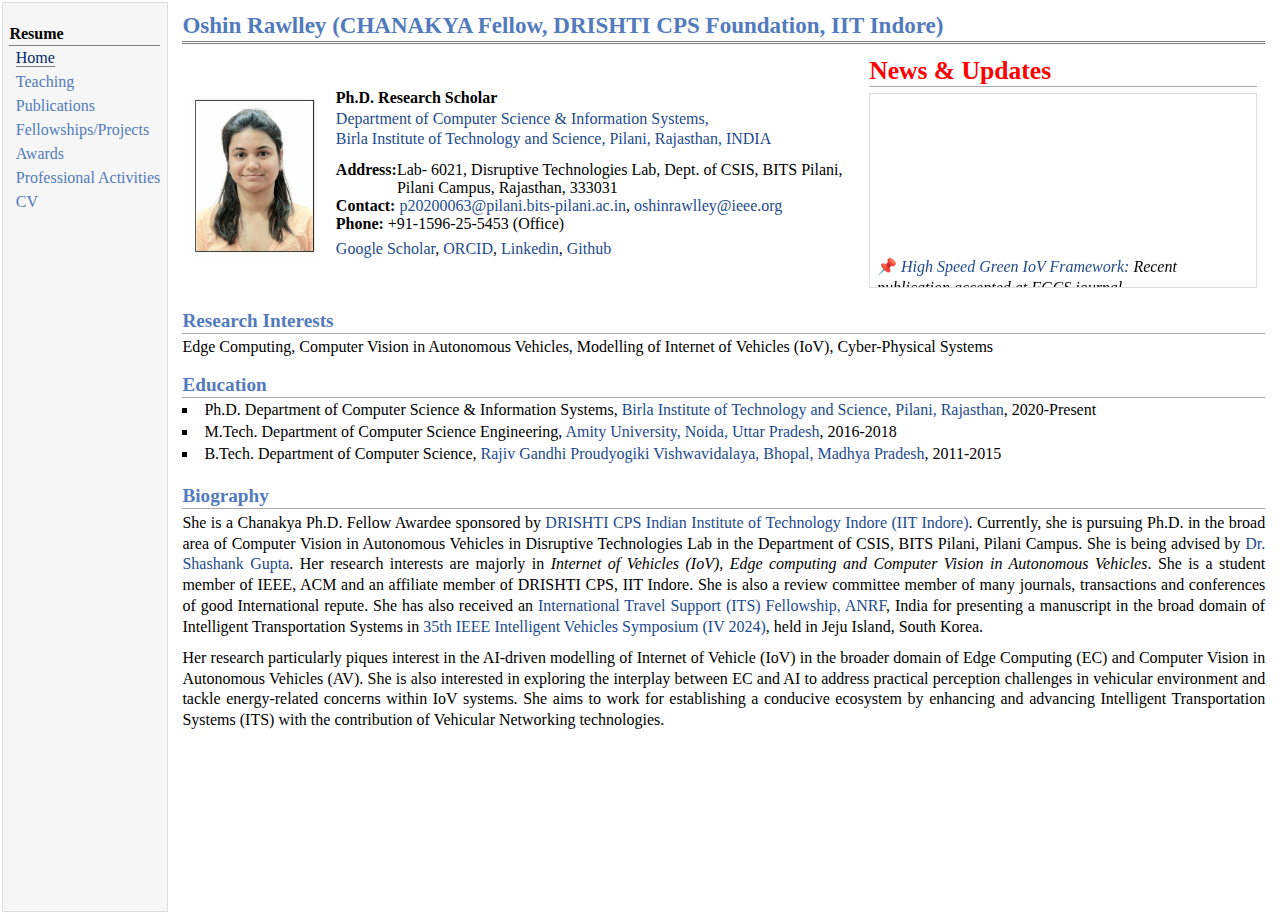
==== commit 9f5b5acb: "Fixed" ====
--- a/index.html
+++ b/index.html
@@ -84,7 +84,7 @@
       She is a Chanakya Ph.D. Fellow Awardee sponsored by <a href="https://drishticps.iiti.ac.in/">DRISHTI CPS Indian Institute of Technology Indore (IIT Indore)</a>. Currently, she is pursuing Ph.D. in the broad area of Computer Vision in Autonomous Vehicles in Disruptive Technologies Lab in the Department of CSIS, BITS Pilani, Pilani Campus. She is being advised by <a href="https://www.bits-pilani.ac.in/pilani/shashank-gupta/">Dr. Shashank Gupta</a>. Her research interests are majorly in <i>Internet of Vehicles (IoV), Edge computing and Computer Vision in Autonomous Vehicles</i>. She is a student member of IEEE, ACM and an affiliate member of DRISHTI CPS, IIT Indore. She is also a review committee member of many journals, transactions and conferences of good International repute. She has also received an <a href="https://anrfonline.in/ANRF/its">International Travel Support (ITS) Fellowship, ANRF</a>, India for presenting a manuscript in the broad domain of Intelligent Transportation Systems in <a href="https://ieee-iv.org/2024/">35th IEEE Intelligent Vehicles Symposium (IV 2024)</a>, held in Jeju Island, South Korea.
     </p>
     <p style="text-align: justify;">
-      Her research particularly piques interest in the AI-driven modelling of Internet of Vehicle (IoV) in the broader domain of Edge Computing (EC) and Computer Vision in Autonomous Vehicles (AV). She is also interested in exploring the interplay between EC and AI to address practical perception challenges in vehicular environment and tackle energy-related concerns within IoV systems. She aims to work for establishing a conducive ecosystem by enhancing and advancing Intelligent Transportation Systems (ITS) with the contribution of Vehicular Networking techno.
+      Her research particularly piques interest in the AI-driven modelling of Internet of Vehicle (IoV) in the broader domain of Edge Computing (EC) and Computer Vision in Autonomous Vehicles (AV). She is also interested in exploring the interplay between EC and AI to address practical perception challenges in vehicular environment and tackle energy-related concerns within IoV systems. She aims to work for establishing a conducive ecosystem by enhancing and advancing Intelligent Transportation Systems (ITS) with the contribution of Vehicular Networking technologies.
     </p>
   </td>
 </tr>
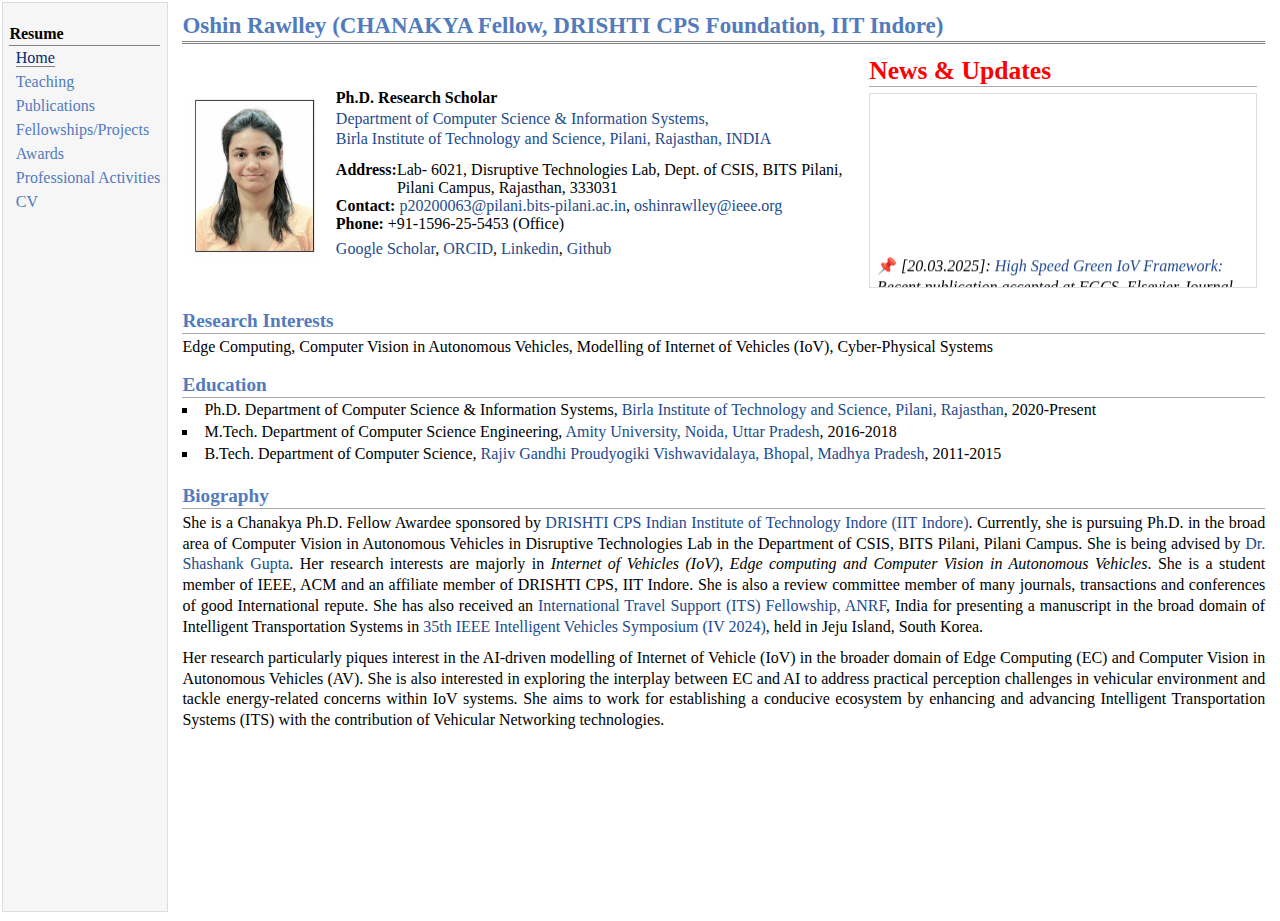
==== commit 736e73a3: "added date to publication" ====
--- a/index.html
+++ b/index.html
@@ -55,7 +55,7 @@
         <td class="news-section">
           <h2 id="news-heading" class="news-motion">News & Updates</h2>
           <marquee behavior="scroll" direction="up" scrollamount="3" style="height: 20vh; border: 1px solid #ddd; padding: 0.5vw;" onmouseover="this.stop();" onmouseout="this.start();">
-            <p>📌 <i> <a href="https://www.sciencedirect.com/science/article/pii/S0167739X25001128">High Speed Green IoV Framework:</a> Recent publication accepted at FGCS journal </i> </p>
+            <p>📌 <i>[20.03.2025]: <a href="https://www.sciencedirect.com/science/article/pii/S0167739X25001128">High Speed Green IoV Framework:</a> Recent publication accepted at FGCS, Elsevier Journal </i> </p>
         <p>📌 <i> Presented at <a href="https://ieeexplore.ieee.org/abstract/document/10588439">IEEE IV 2024</a>, Jeju, South Korea </i> </p>
         <p>📌<i> New paper <a href="https://ieeexplore.ieee.org/abstract/document/10588439">published</a> in IEEE Transactions on Consumer Electronics </i></p>
           </marquee>
